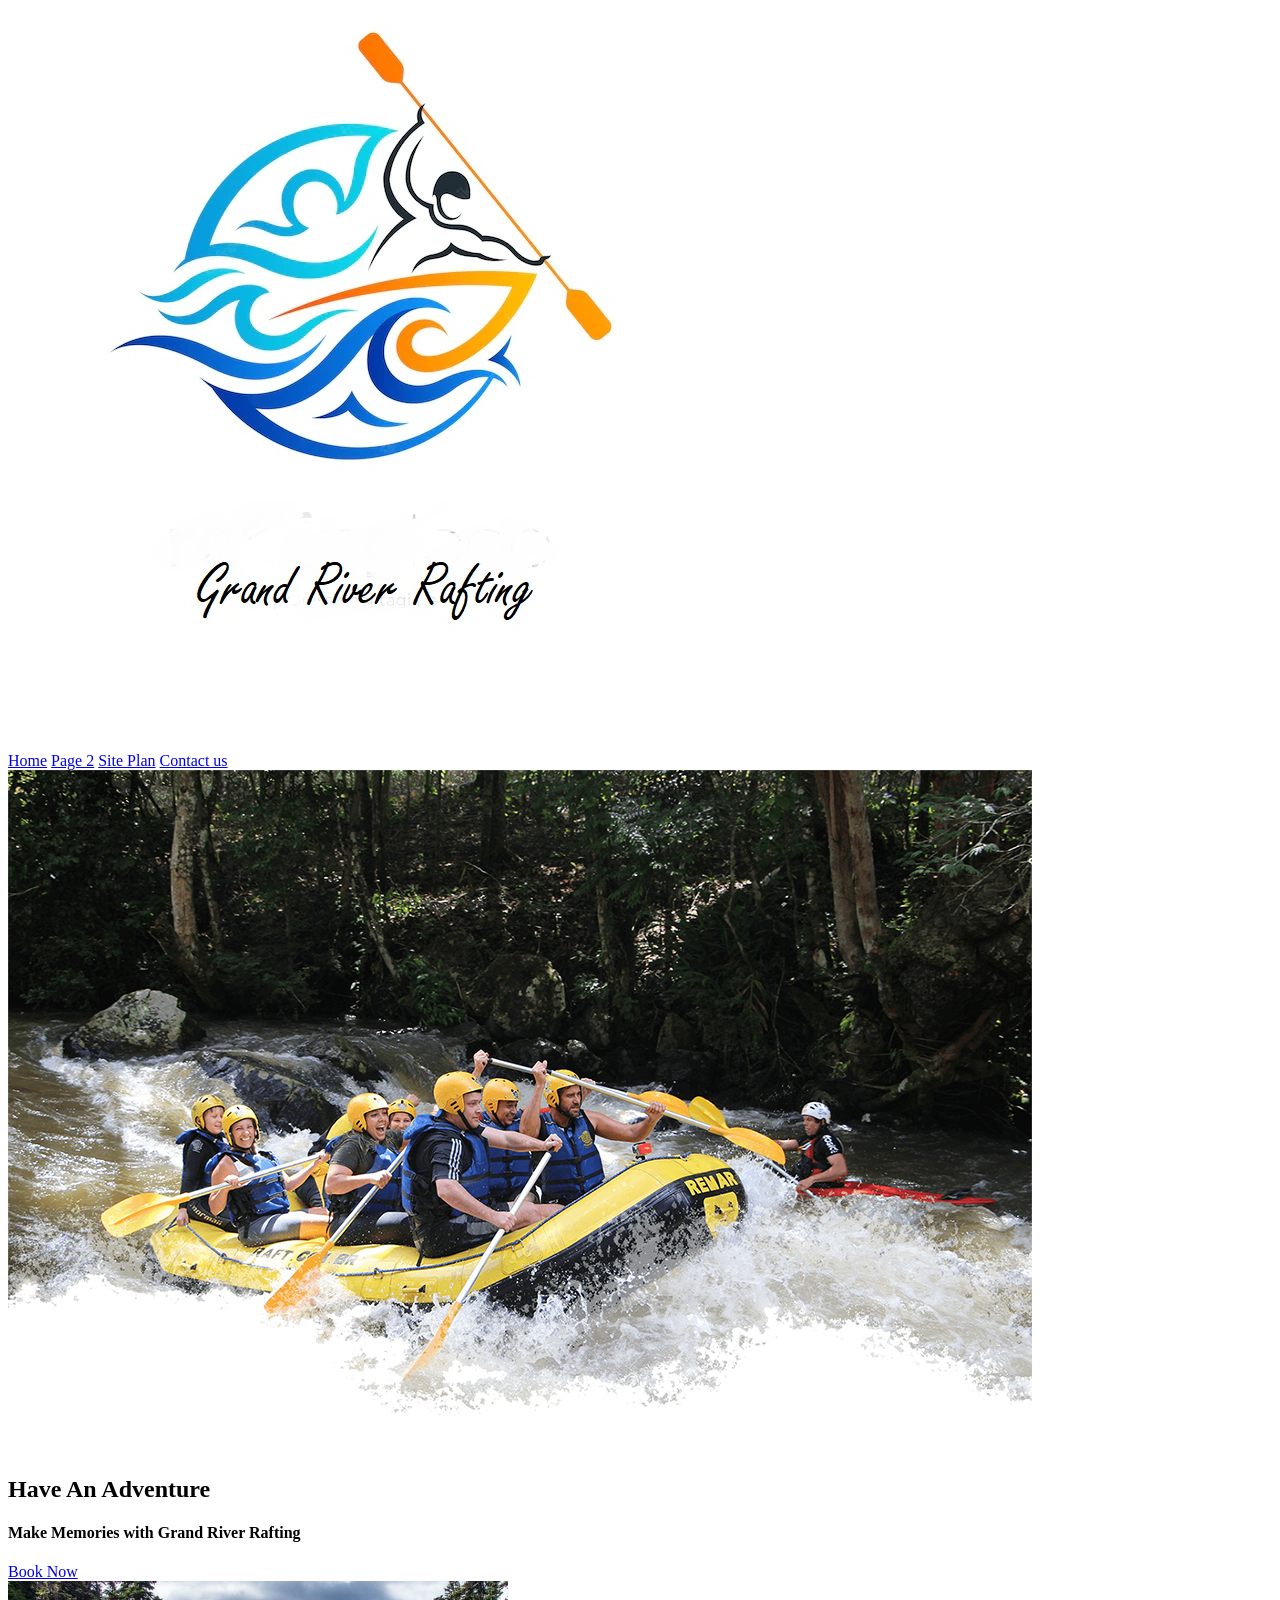
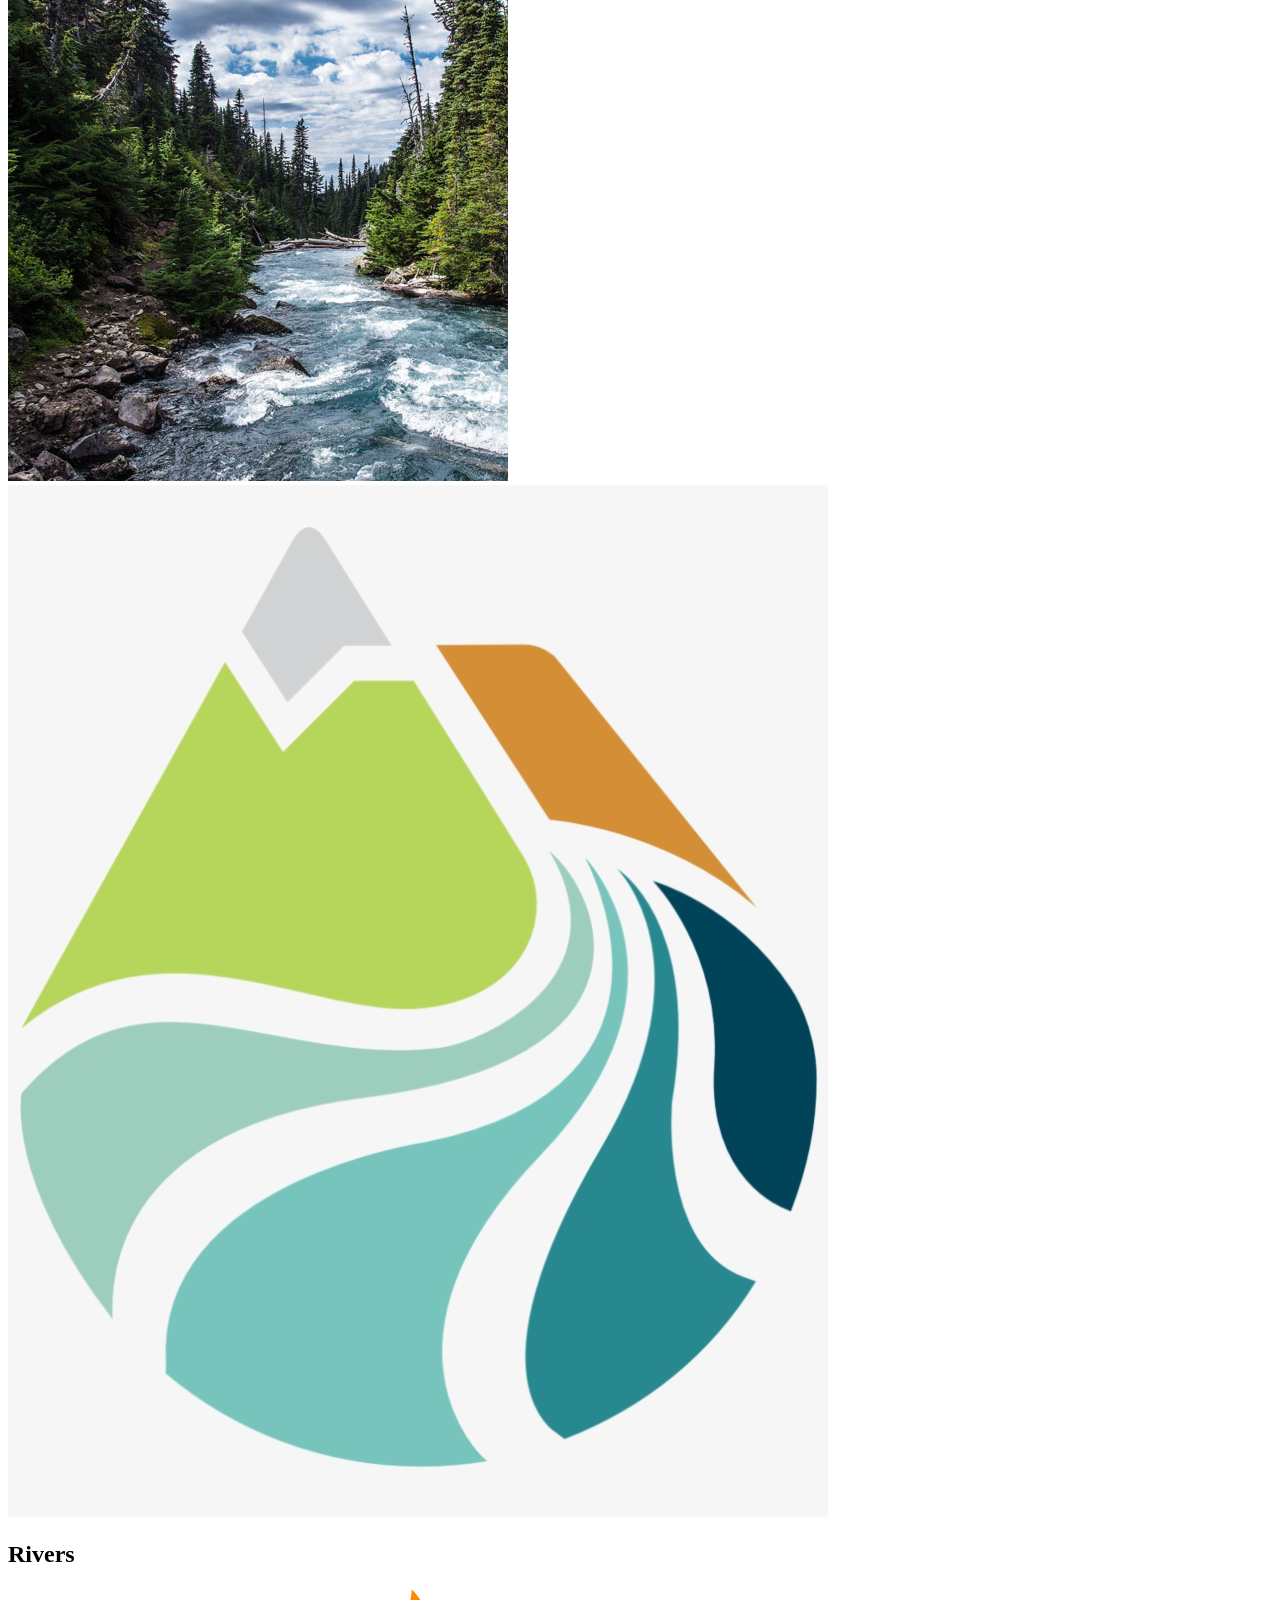
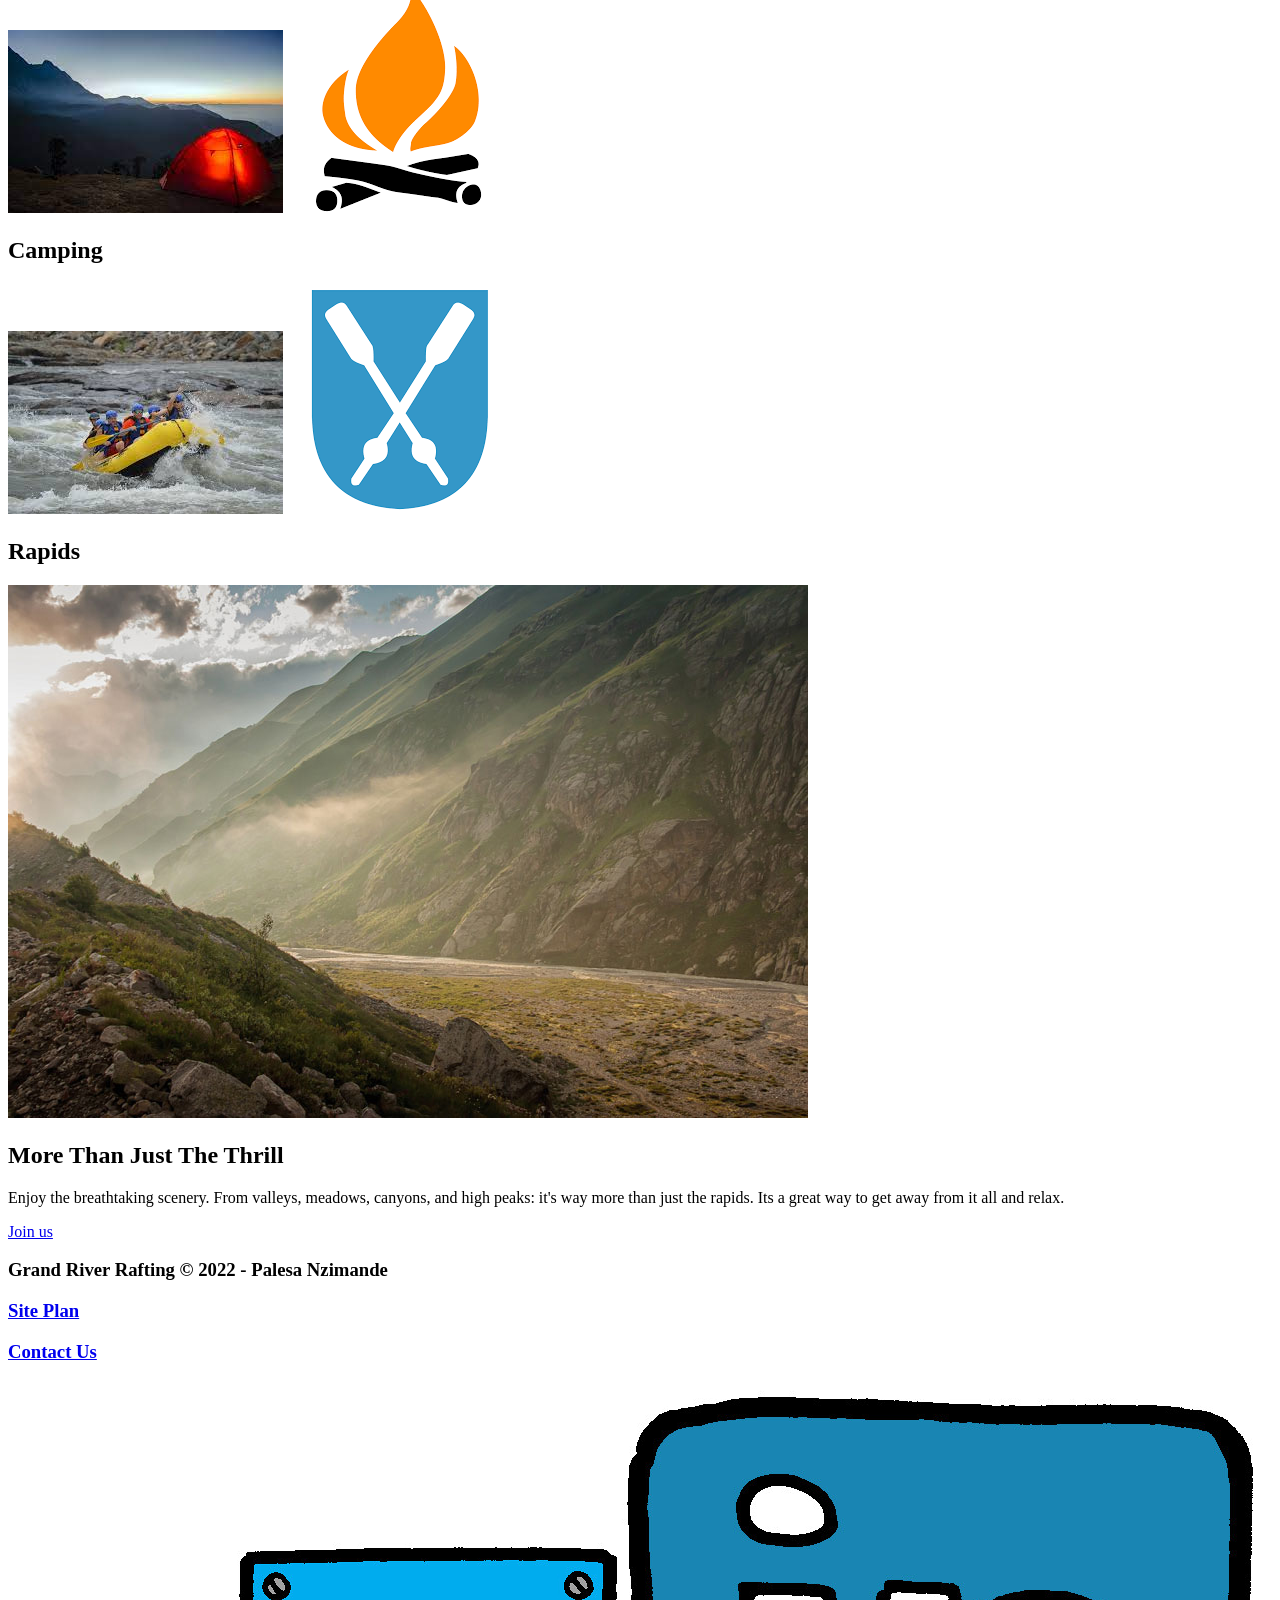
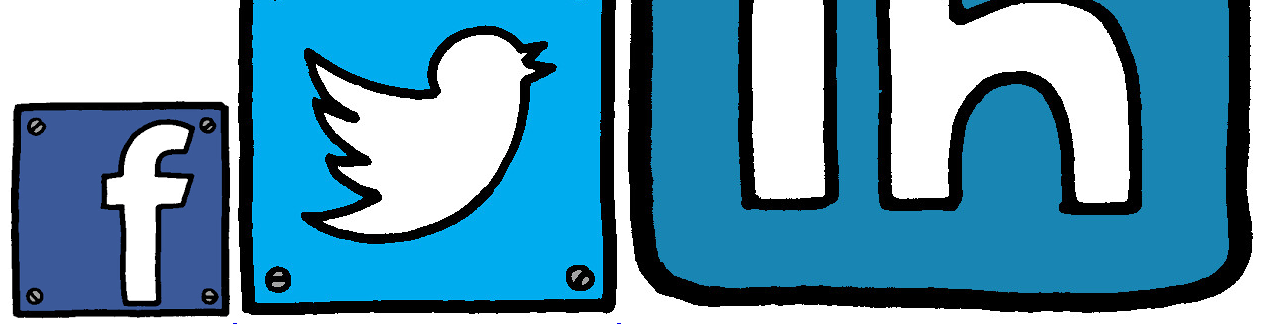
==== wwr/index.html @ aa4c22c3 "initial commit" ====
<!DOCTYPE html>
<html lang="en">

<head>
    <meta charset="UTF-8">
    <meta http-equiv="X-UA-Compatible" content="IE=edge">
    <meta name="viewport" content="width=device-width, initial-scale=1.0">
    <title>Rafting Vacations | Grand River Rafting | Home</title>
</head>

<body>
    <header>
        <a href="index.html" id="logo_link">
            <img class="logo" src="image/river-rafting-logo.jpg" alt="Grand river rafting logo">
        </a>
        <nav>
            <a href="index.html">Home</a>
            <a href="#">Page 2</a>
            <a href="site-plan-rafting.html">Site Plan</a>
            <a href="contactus.html">Contact us</a>

        </nav>
    </header>
    <div id="hero">
        <div id="hero-box">
            <img id=""hero-img" src="image/hero.png" alt="Peole enjoying white river rafting">

    </div>
    <section id="hero-msg">
        <h1 class="button-box">Have An Adventure</h1>
        <h4>Make Memories with Grand River Rafting</h4>
        <div class="button-box">
            <a class="book" href="rates.html">Book Now</a>
        </div>
    </section>
    </div>
<main class="home-grid">
    <section class="rivers-card">
        <img class="card-img" src="image/rivers.jpg" alt="river in forest">
        <img class="icon" src="image/river-icon.png" alt="river icon">
        <h2>Rivers</h2>
    </section>

    <section class="camping-card">
        <img class="card-img" src="image/camping.jpg" alt="tent">
        <img class="icon" src="image/fire icon.png" alt="fire icon">
        <h2>Camping</h2>
    </section>

    <section class="rapids-card">
        <img class="card-img" src="image/rapids.jpg" alt="rafting boat">
        <img class="icon" src="image/oars_icon.png" alt="oars icon">
        <h2>Rapids</h2>
    </section>
    <img class="mountains" src="image/mountains.jpg" alt="Misty Mountains">
    <section class="msg"></section>
        <h2>More Than Just The Thrill</h2>
        <p>Enjoy the breathtaking scenery. From valleys, meadows,
            canyons, and high peaks: it's way more than just the rapids.
            Its a great way to get away from it all and relax.
        </p>
        <a class="join" href="river.html"> Join us</a>
</main>
<footer>
    <h3>Grand River Rafting &copy; 2022 - Palesa Nzimande</h3>
    <h3><a href="site-plan-rafting.html">Site Plan</a></h3>
    <h3><a href="contactus.html">Contact Us</a></h3>
    <div class="social">
        <a href="https://facebook.com">
            <img src="image/facebook_icon.png" alt="fb icon">
        </a>
        <a href="https://twitter.com">
            <img src="image/twitter_icon.jpg" alt="twitter icon">
        </a>
        <a href="https://instagram.com">
            <img src="image/instagram_icon.jpg" alt="instagram icon">
        </a>
    </div>
</footer>
</body>

</html>
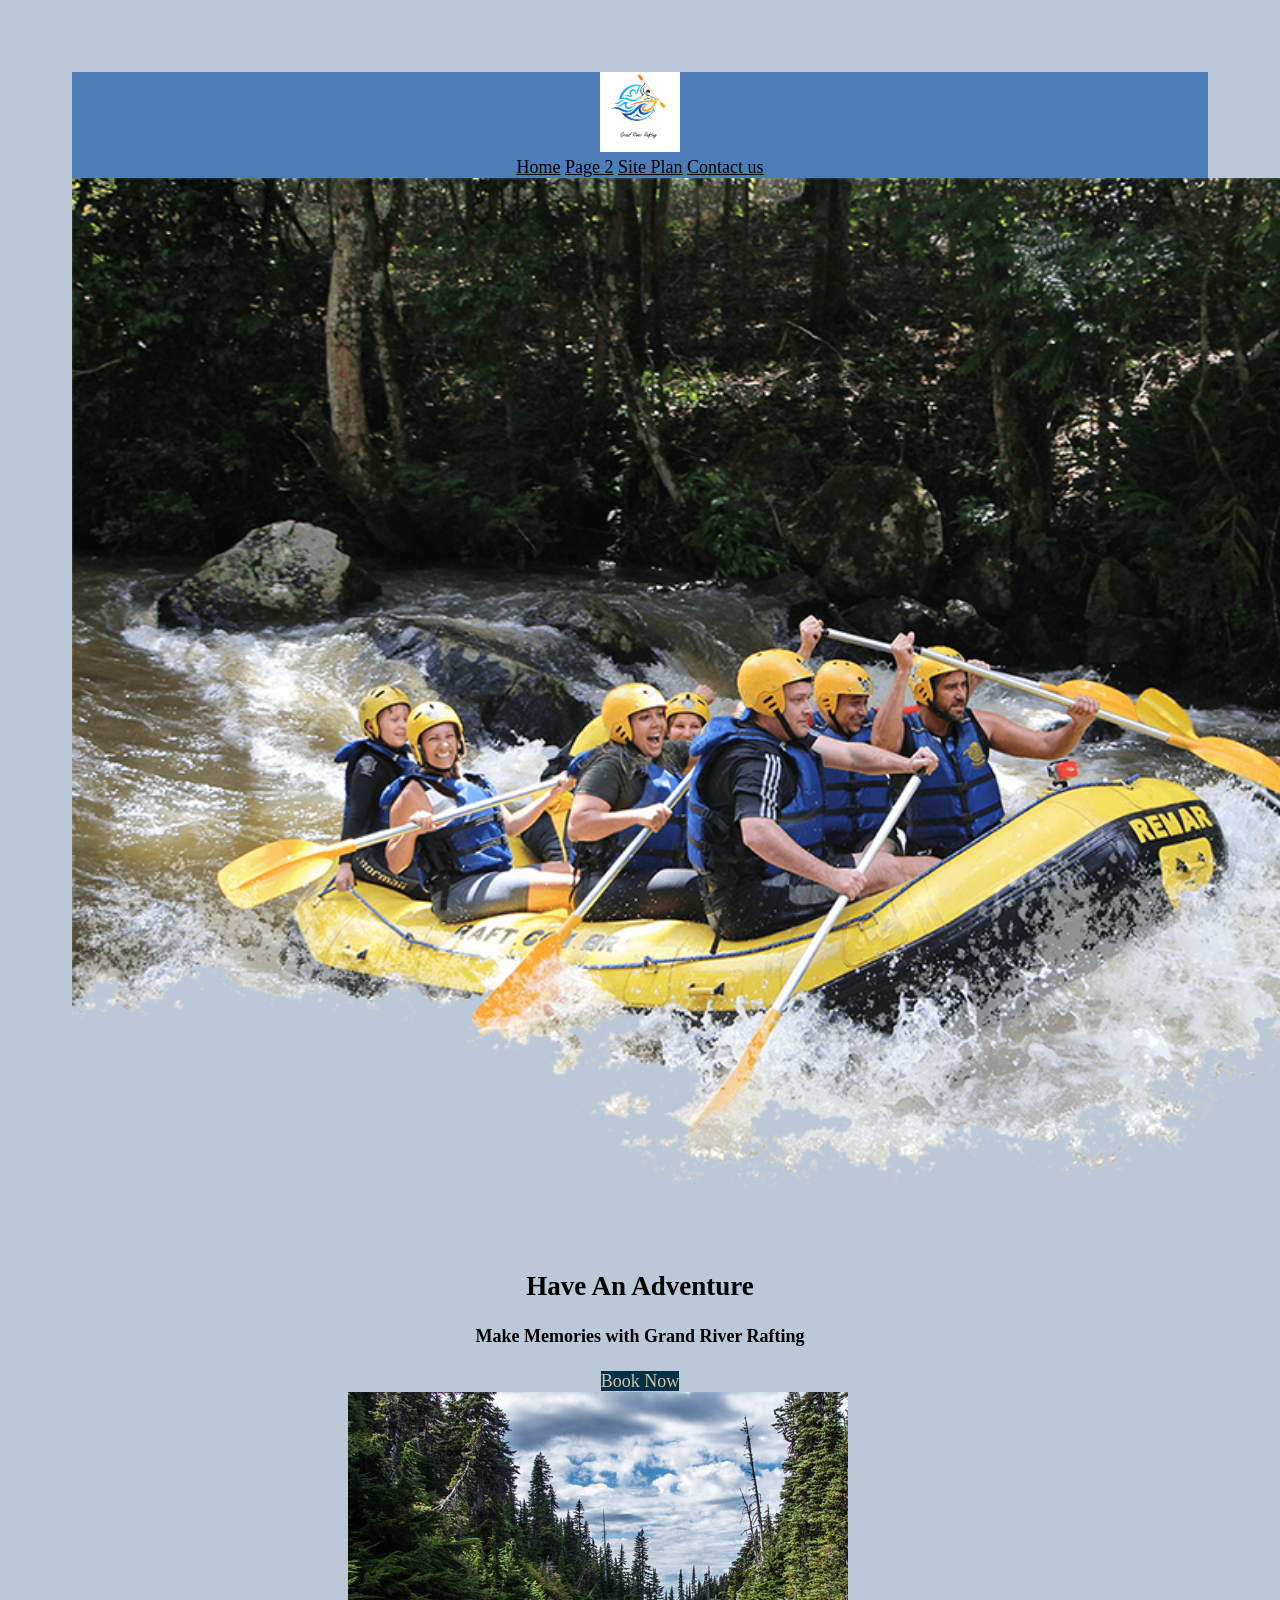
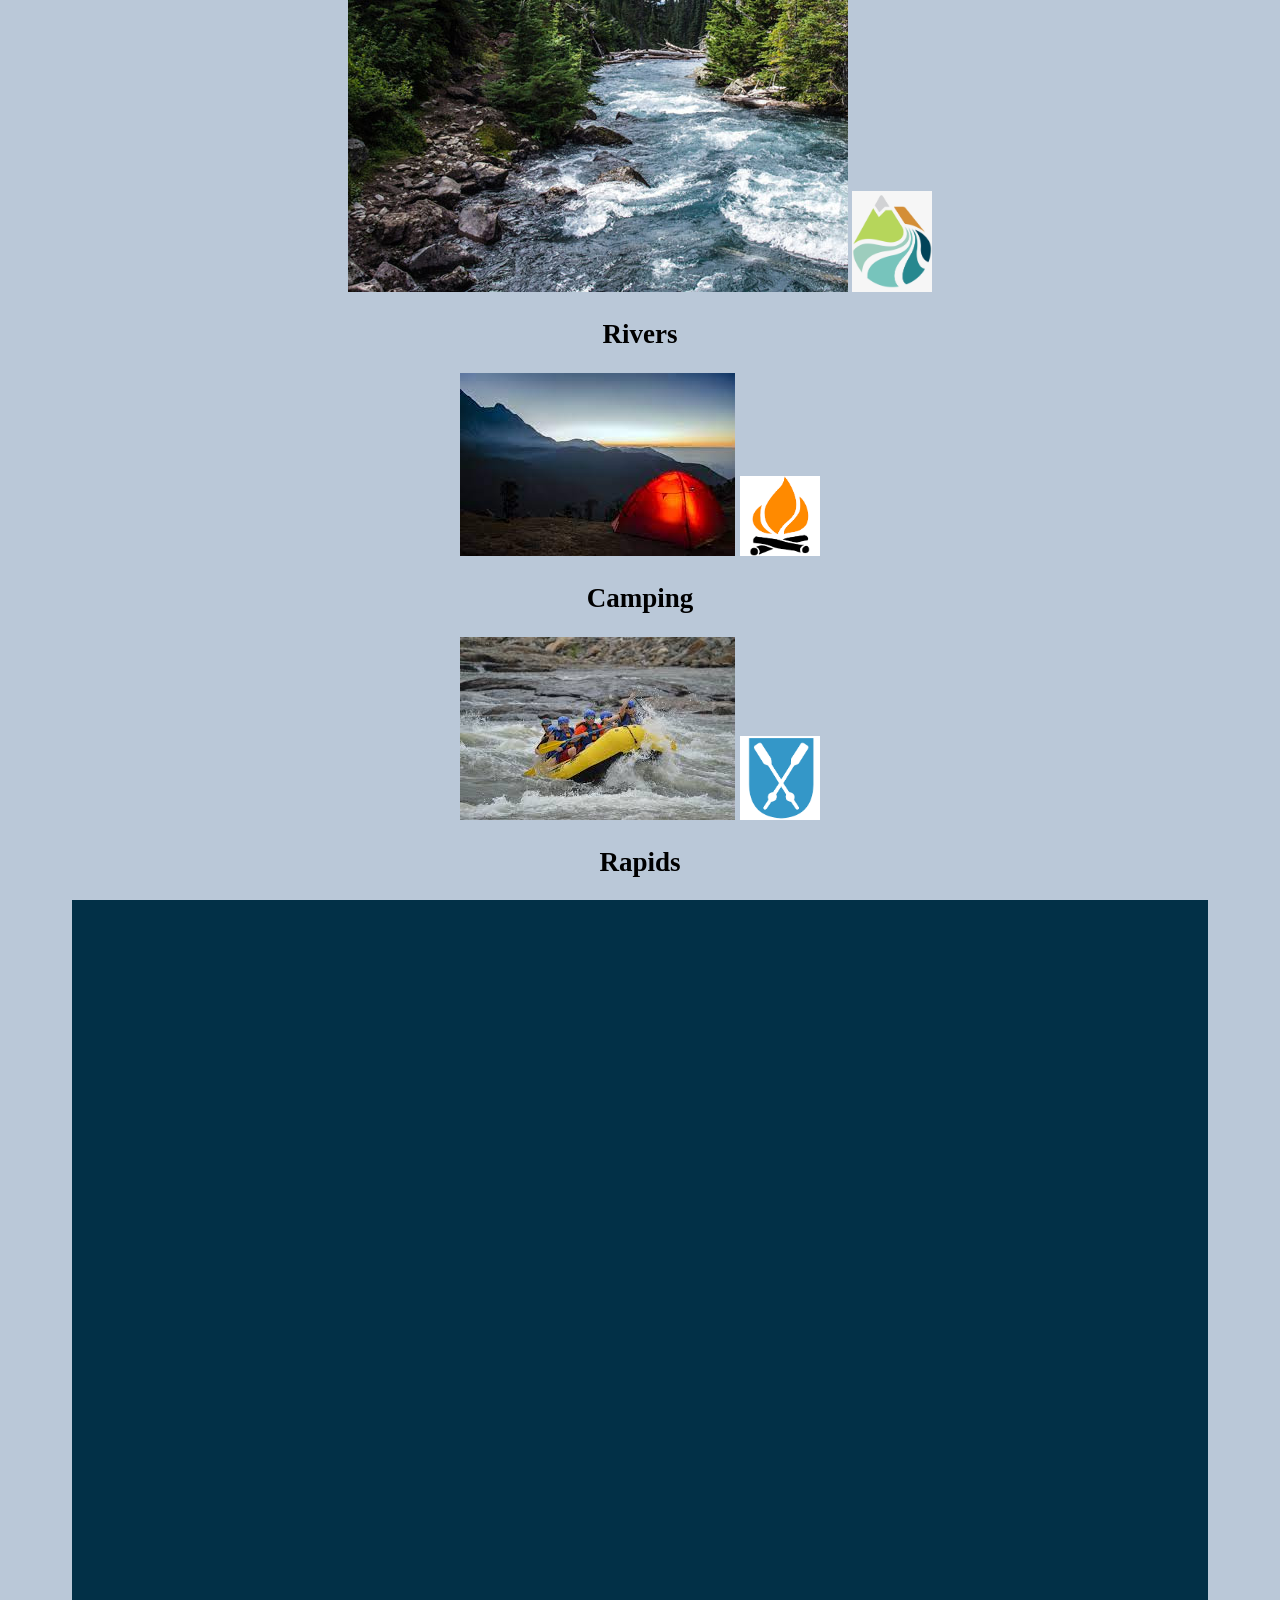
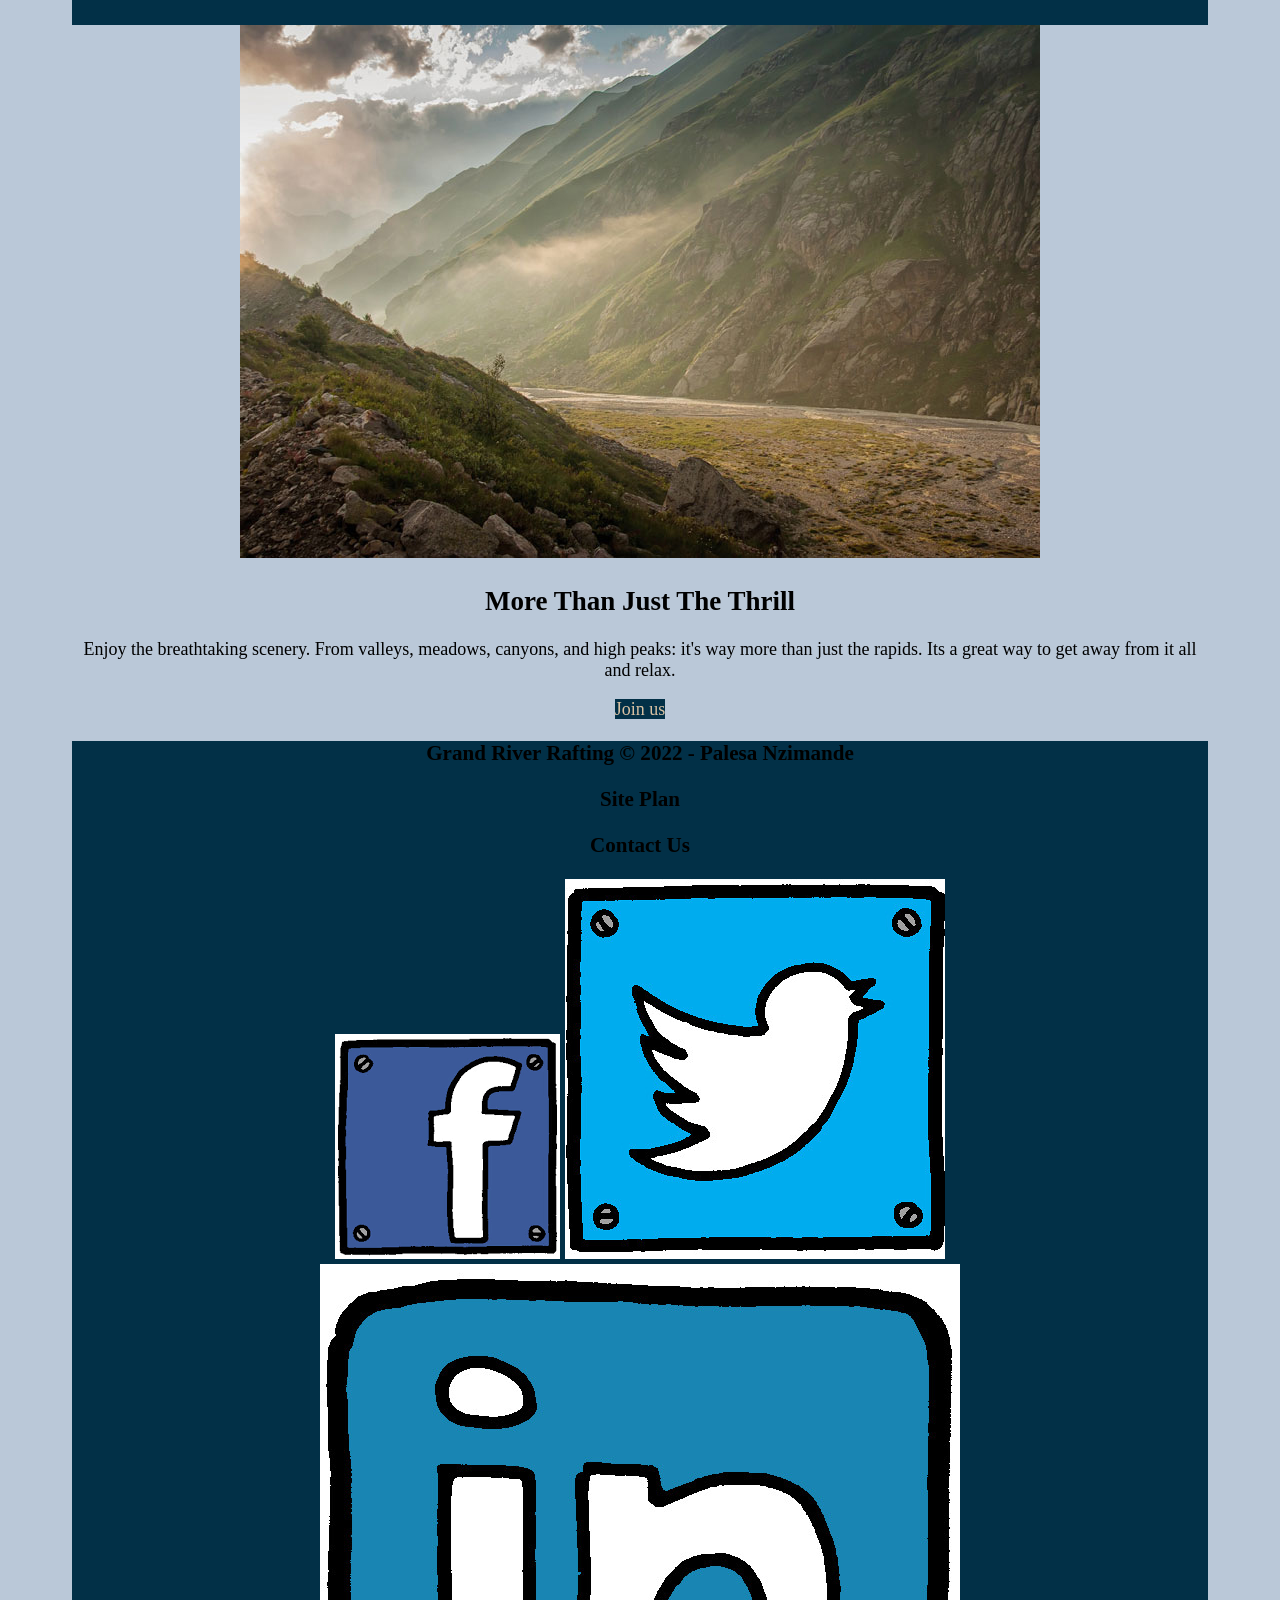
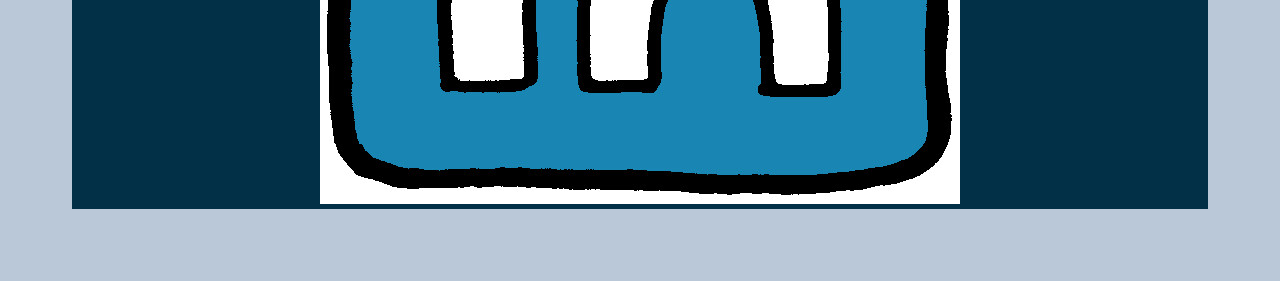
==== commit 3d8ac383: "Week four activity" ====
--- a/wwr/index.html
+++ b/wwr/index.html
@@ -6,77 +6,82 @@
     <meta http-equiv="X-UA-Compatible" content="IE=edge">
     <meta name="viewport" content="width=device-width, initial-scale=1.0">
     <title>Rafting Vacations | Grand River Rafting | Home</title>
+    <link rel="stylesheet" href="styles/style.css">
 </head>
 
 <body>
-    <header>
-        <a href="index.html" id="logo_link">
-            <img class="logo" src="image/river-rafting-logo.jpg" alt="Grand river rafting logo">
-        </a>
-        <nav>
-            <a href="index.html">Home</a>
-            <a href="#">Page 2</a>
-            <a href="site-plan-rafting.html">Site Plan</a>
-            <a href="contactus.html">Contact us</a>
+    <div id="content">
+        <header>
+            <a href="index.html" id="logo_link">
+                <img class="logo" src="image/river-rafting-logo.jpg" alt="Grand river rafting logo">
+            </a>
+            <nav>
+                <a href="index.html">Home</a>
+                <a href="#">Page 2</a>
+                <a href="site-plan-rafting.html">Site Plan</a>
+                <a href="contactus.html">Contact us</a>
 
-        </nav>
-    </header>
-    <div id="hero">
-        <div id="hero-box">
-            <img id=""hero-img" src="image/hero.png" alt="Peole enjoying white river rafting">
+            </nav>
+        </header>
+        <div id="hero">
+            <div id="hero-box">
+                <img id="hero-img" src="image/hero.png" alt="Peole enjoying white river rafting">
 
+            </div>
+            <section id="hero-msg">
+                <h1 class="button-box">Have An Adventure</h1>
+                <h4>Make Memories with Grand River Rafting</h4>
+                <div class="button-box">
+                    <a class="book" href="rates.html">Book Now</a>
+                </div>
+            </section>
+
+        </div>
+        <main class="home-grid">
+            <section class="rivers-card">
+                <img class="card-img" src="image/rivers.jpg" alt="river in forest">
+                <img class="icon" src="image/river-icon.png" alt="river icon">
+                <h2>Rivers</h2>
+            </section>
+
+            <section class="camping-card">
+                <img class="card-img" src="image/camping.jpg" alt="tent">
+                <img class="icon" src="image/fire icon.png" alt="fire icon">
+                <h2>Camping</h2>
+            </section>
+
+            <section class="rapids-card">
+                <img class="card-img" src="image/rapids.jpg" alt="rafting boat">
+                <img class="icon" src="image/oars_icon.png" alt="oars icon">
+                <h2>Rapids</h2>
+            </section>
+            <div id="background"></div> 
+            <img class="mountains" src="image/mountains.jpg" alt="Misty Mountains">
+            <section class="msg"></section>
+            <h2>More Than Just The Thrill</h2>
+            <p>Enjoy the breathtaking scenery. From valleys, meadows,
+                canyons, and high peaks: it's way more than just the rapids.
+                Its a great way to get away from it all and relax.
+            </p>
+            <a class="join" href="river.html"> Join us</a>
+        </main>
+        <footer>
+            <h3>Grand River Rafting &copy; 2022 - Palesa Nzimande</h3>
+            <h3><a href="site-plan-rafting.html">Site Plan</a></h3>
+            <h3><a href="contactus.html">Contact Us</a></h3>
+            <div class="social">
+                <a href="https://facebook.com" target="_blank">
+                    <img src="image/facebook_icon.png" alt="fb icon">
+                </a>
+                <a href="https://twitter.com" target="_blank">
+                    <img src="image/twitter_icon.jpg" alt="twitter icon">
+                </a>
+                <a href="https://instagram.com" target="_blank">
+                    <img src="image/instagram_icon.jpg" alt="instagram icon">
+                </a>
+            </div>
+        </footer>
     </div>
-    <section id="hero-msg">
-        <h1 class="button-box">Have An Adventure</h1>
-        <h4>Make Memories with Grand River Rafting</h4>
-        <div class="button-box">
-            <a class="book" href="rates.html">Book Now</a>
-        </div>
-    </section>
-    </div>
-<main class="home-grid">
-    <section class="rivers-card">
-        <img class="card-img" src="image/rivers.jpg" alt="river in forest">
-        <img class="icon" src="image/river-icon.png" alt="river icon">
-        <h2>Rivers</h2>
-    </section>
-
-    <section class="camping-card">
-        <img class="card-img" src="image/camping.jpg" alt="tent">
-        <img class="icon" src="image/fire icon.png" alt="fire icon">
-        <h2>Camping</h2>
-    </section>
-
-    <section class="rapids-card">
-        <img class="card-img" src="image/rapids.jpg" alt="rafting boat">
-        <img class="icon" src="image/oars_icon.png" alt="oars icon">
-        <h2>Rapids</h2>
-    </section>
-    <img class="mountains" src="image/mountains.jpg" alt="Misty Mountains">
-    <section class="msg"></section>
-        <h2>More Than Just The Thrill</h2>
-        <p>Enjoy the breathtaking scenery. From valleys, meadows,
-            canyons, and high peaks: it's way more than just the rapids.
-            Its a great way to get away from it all and relax.
-        </p>
-        <a class="join" href="river.html"> Join us</a>
-</main>
-<footer>
-    <h3>Grand River Rafting &copy; 2022 - Palesa Nzimande</h3>
-    <h3><a href="site-plan-rafting.html">Site Plan</a></h3>
-    <h3><a href="contactus.html">Contact Us</a></h3>
-    <div class="social">
-        <a href="https://facebook.com">
-            <img src="image/facebook_icon.png" alt="fb icon">
-        </a>
-        <a href="https://twitter.com">
-            <img src="image/twitter_icon.jpg" alt="twitter icon">
-        </a>
-        <a href="https://instagram.com">
-            <img src="image/instagram_icon.jpg" alt="instagram icon">
-        </a>
-    </div>
-</footer>
 </body>
 
 </html>
--- a/wwr/styles/style.css
+++ b/wwr/styles/style.css
@@ -0,0 +1,107 @@
+body {
+    max-width: 1600px;
+    margin: 0 auto;
+    padding: 4em;
+    font-size: 18px;
+    text-align: center
+  }
+
+
+#content {
+    max-width: 1600px;
+    margin: 0 auto;
+    text-align: center
+}
+
+#background {
+
+    height: 725px;
+}
+
+body {
+    background-color: #bac8d8; 
+}
+header {
+    background-color: #4d7cb9;
+}
+
+nav a {
+    color: black;
+}
+nav a:hover {
+    background-color: #fb8500;
+    color: #d9c2a3;
+}
+
+.home-title{
+    color: black;
+
+}
+
+h4 {
+    color: black;
+}
+.book {
+    background-color: #023047; 
+    color: #d9c2a3;
+    text-decoration: none;
+}
+
+.join {
+    background-color: #023047; 
+    color: #d9c2a3;
+    text-decoration: none;
+}
+.book:hover{
+    background-color: #fb8500;
+    color: #d9c2a3; 
+}
+
+.join:hover {
+    background-color: #fb8500; 
+    color: #d9c2a3;
+}
+
+.msg h2 {
+    color: #d9c2a3;
+}
+
+.msg p {
+    color: #d9c2a3;
+}
+
+
+#background {
+    background-color: #023047; 
+}
+.msg {
+    background-color: #023047; 
+}
+footer {
+    background-color: #023047; 
+}
+footer h3 {
+    color: black;
+}
+
+footer a {
+    color: black;
+    text-decoration: none;
+}
+
+footer a:hover {
+    color: #fb8500;
+}
+
+.icon {
+    width: 80px;
+}
+
+
+.logo {
+    width: 80px;
+}
+
+#hero-img {
+    width: 1600px;
+}
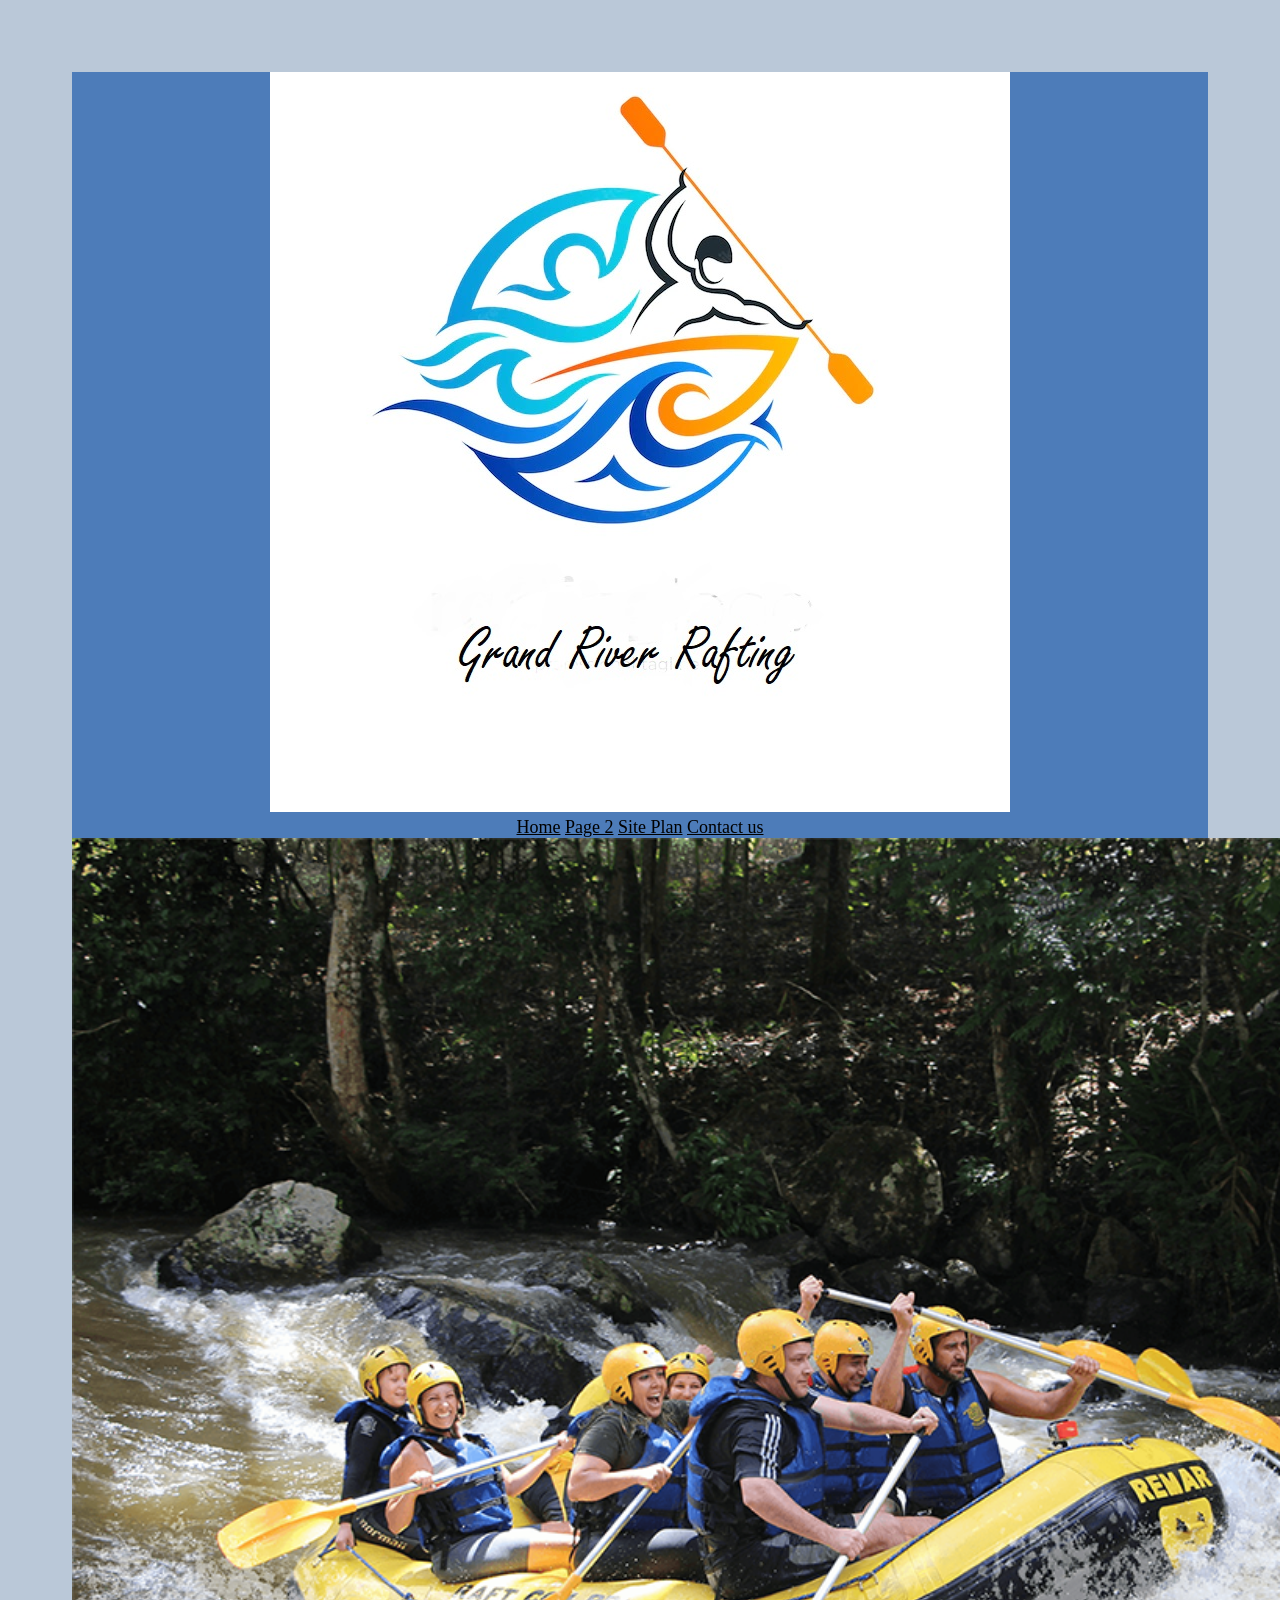
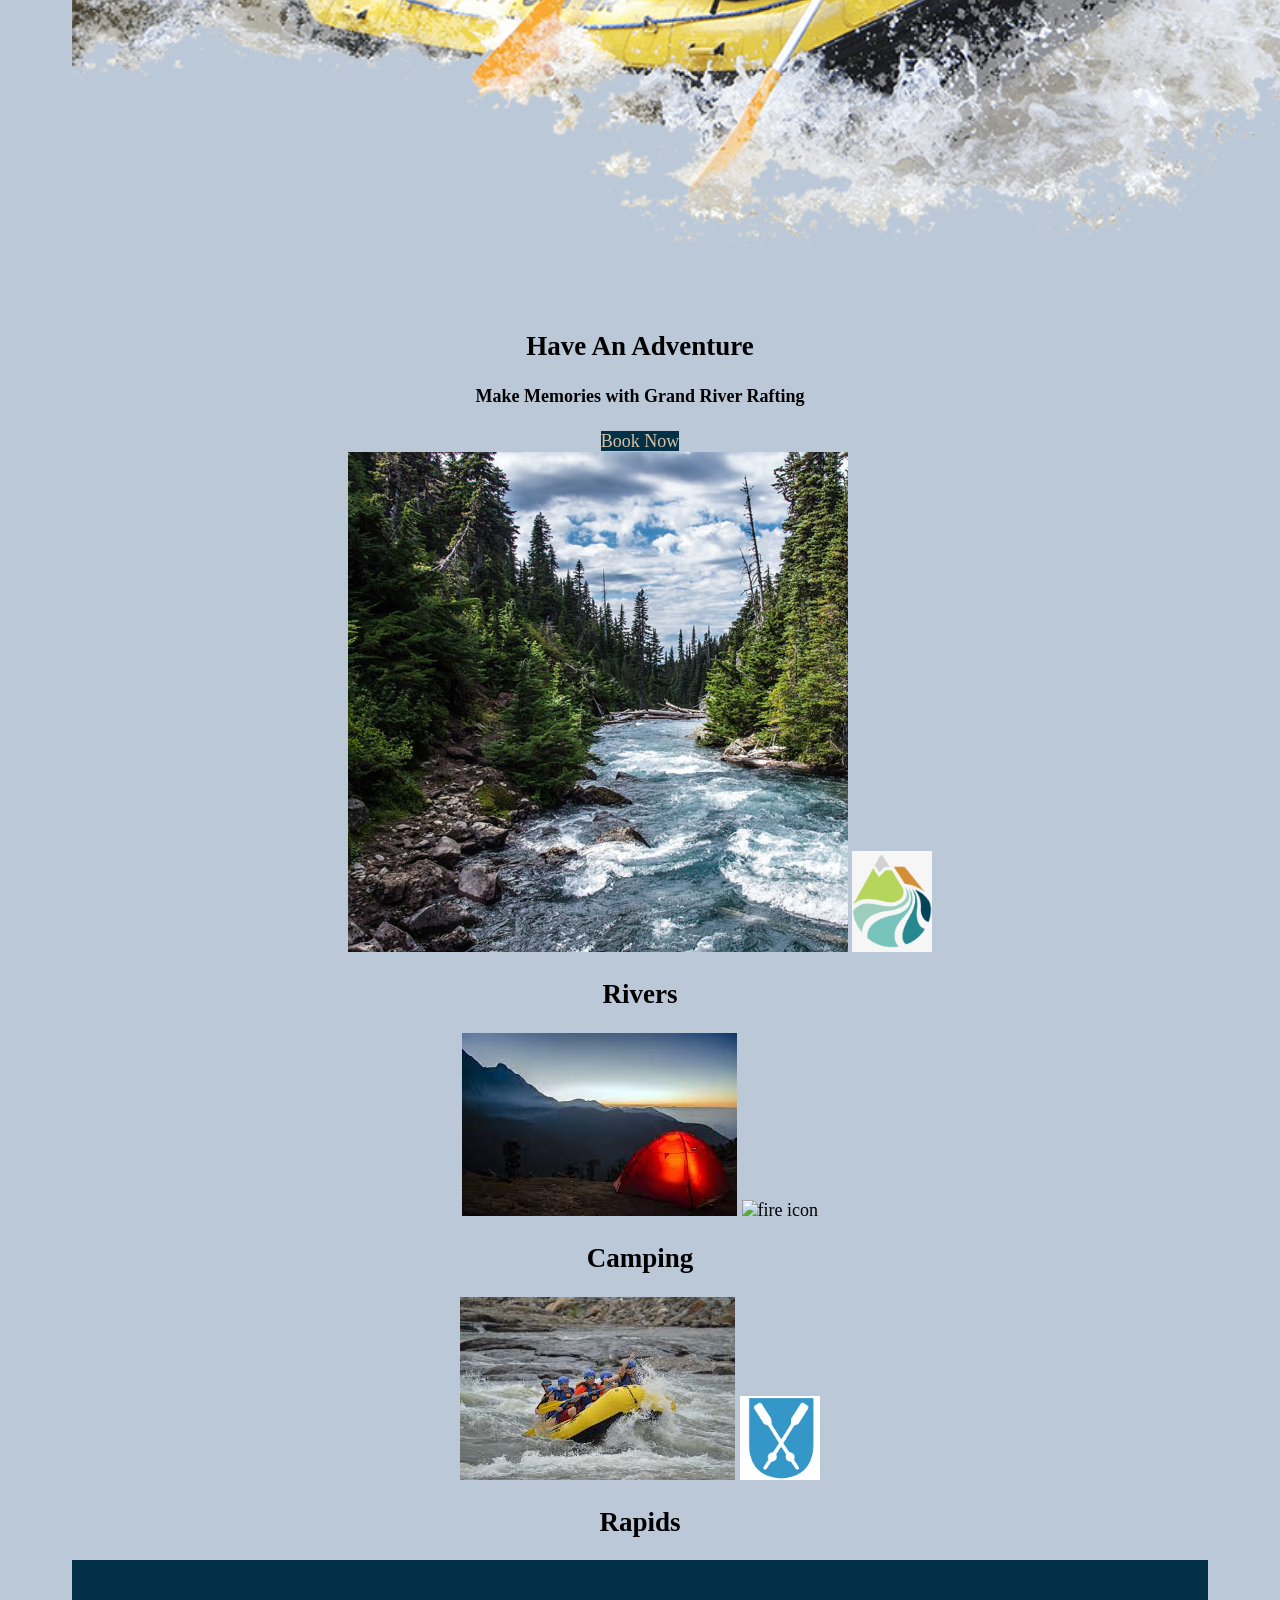
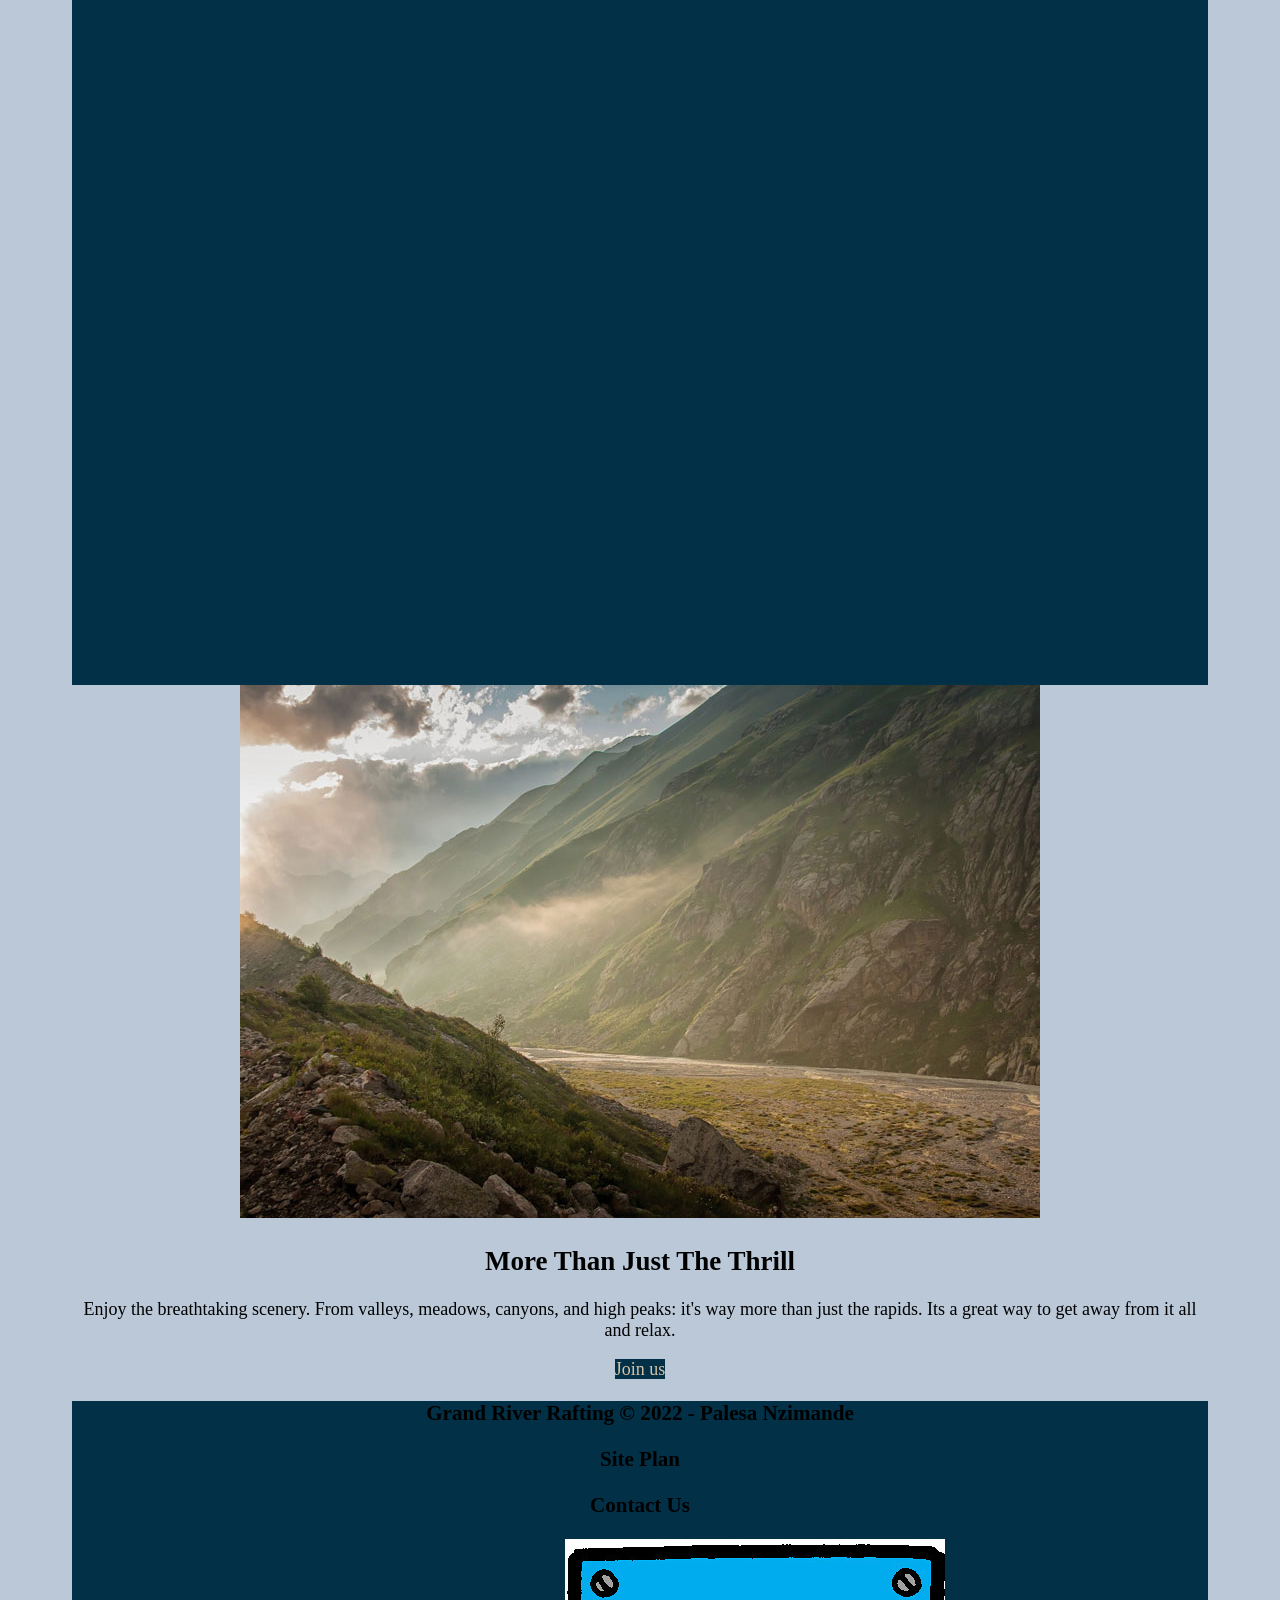
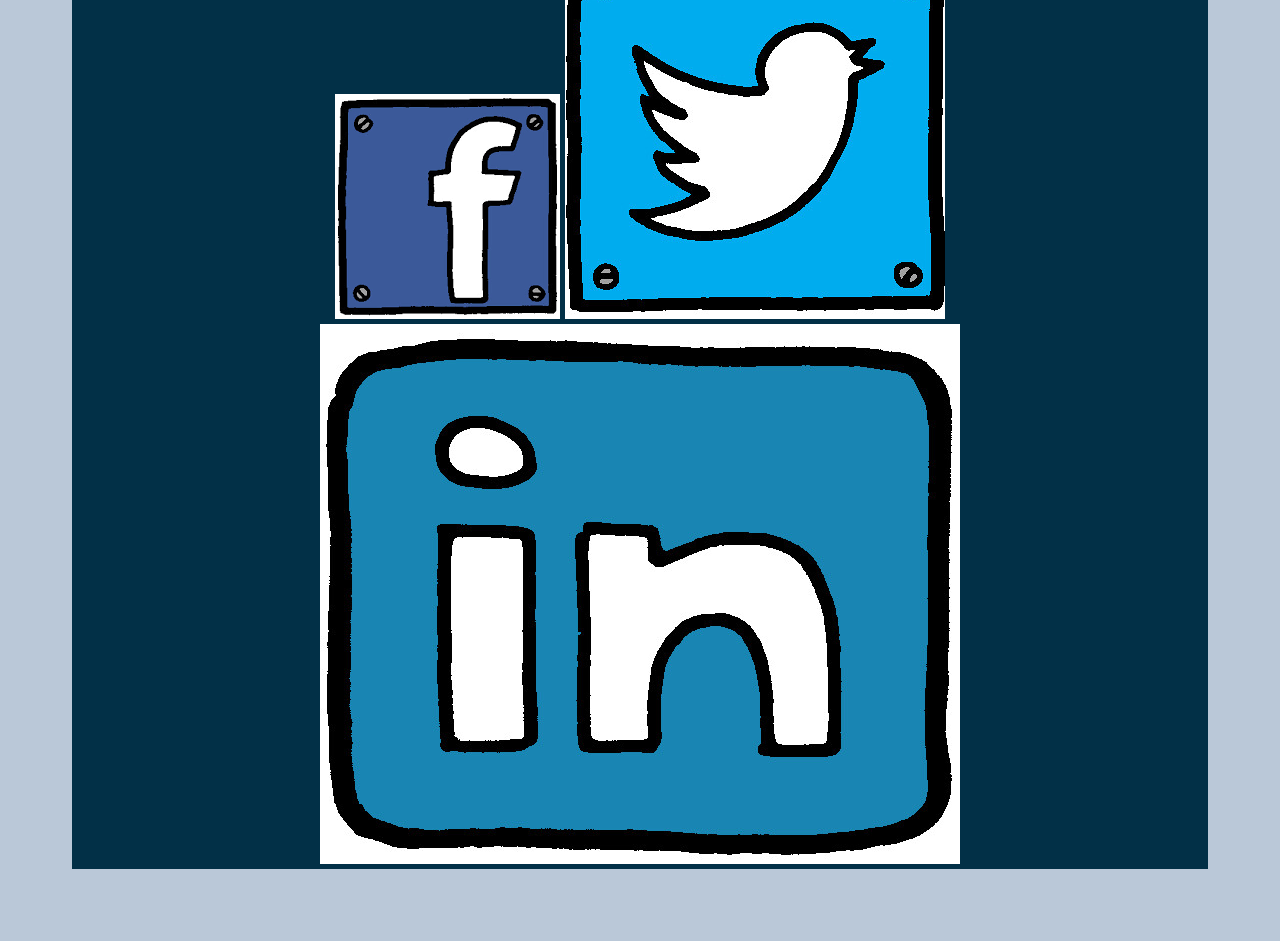
==== commit 1c661540: "second commit week four activity" ====
--- a/wwr/index.html
+++ b/wwr/index.html
@@ -46,7 +46,7 @@
 
             <section class="camping-card">
                 <img class="card-img" src="image/camping.jpg" alt="tent">
-                <img class="icon" src="image/fire icon.png" alt="fire icon">
+                <img class="icon" src="image/fire-icon.png" alt="fire icon">
                 <h2>Camping</h2>
             </section>
 
--- a/wwr/styles/style.css
+++ b/wwr/styles/style.css
@@ -97,7 +97,7 @@
     width: 80px;
 }
 
-
+''
 .logo {
     width: 80px;
 }
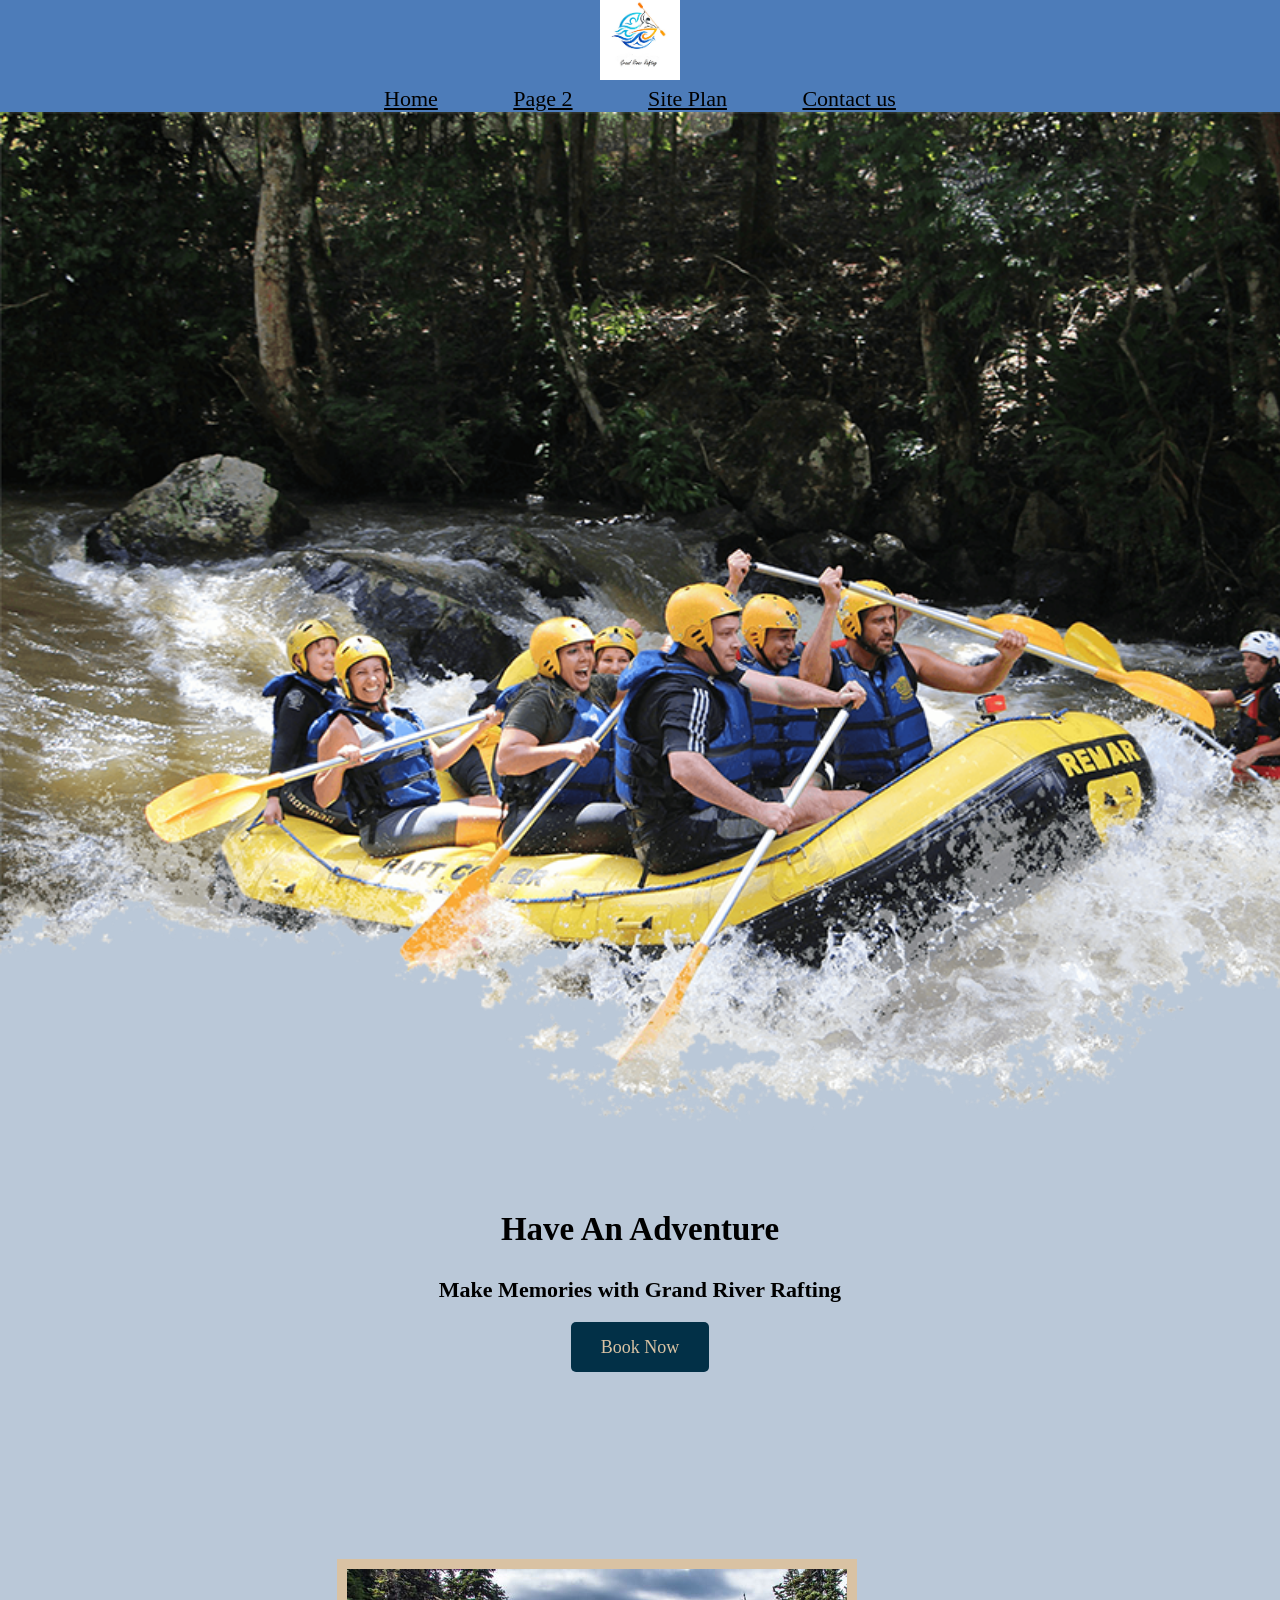
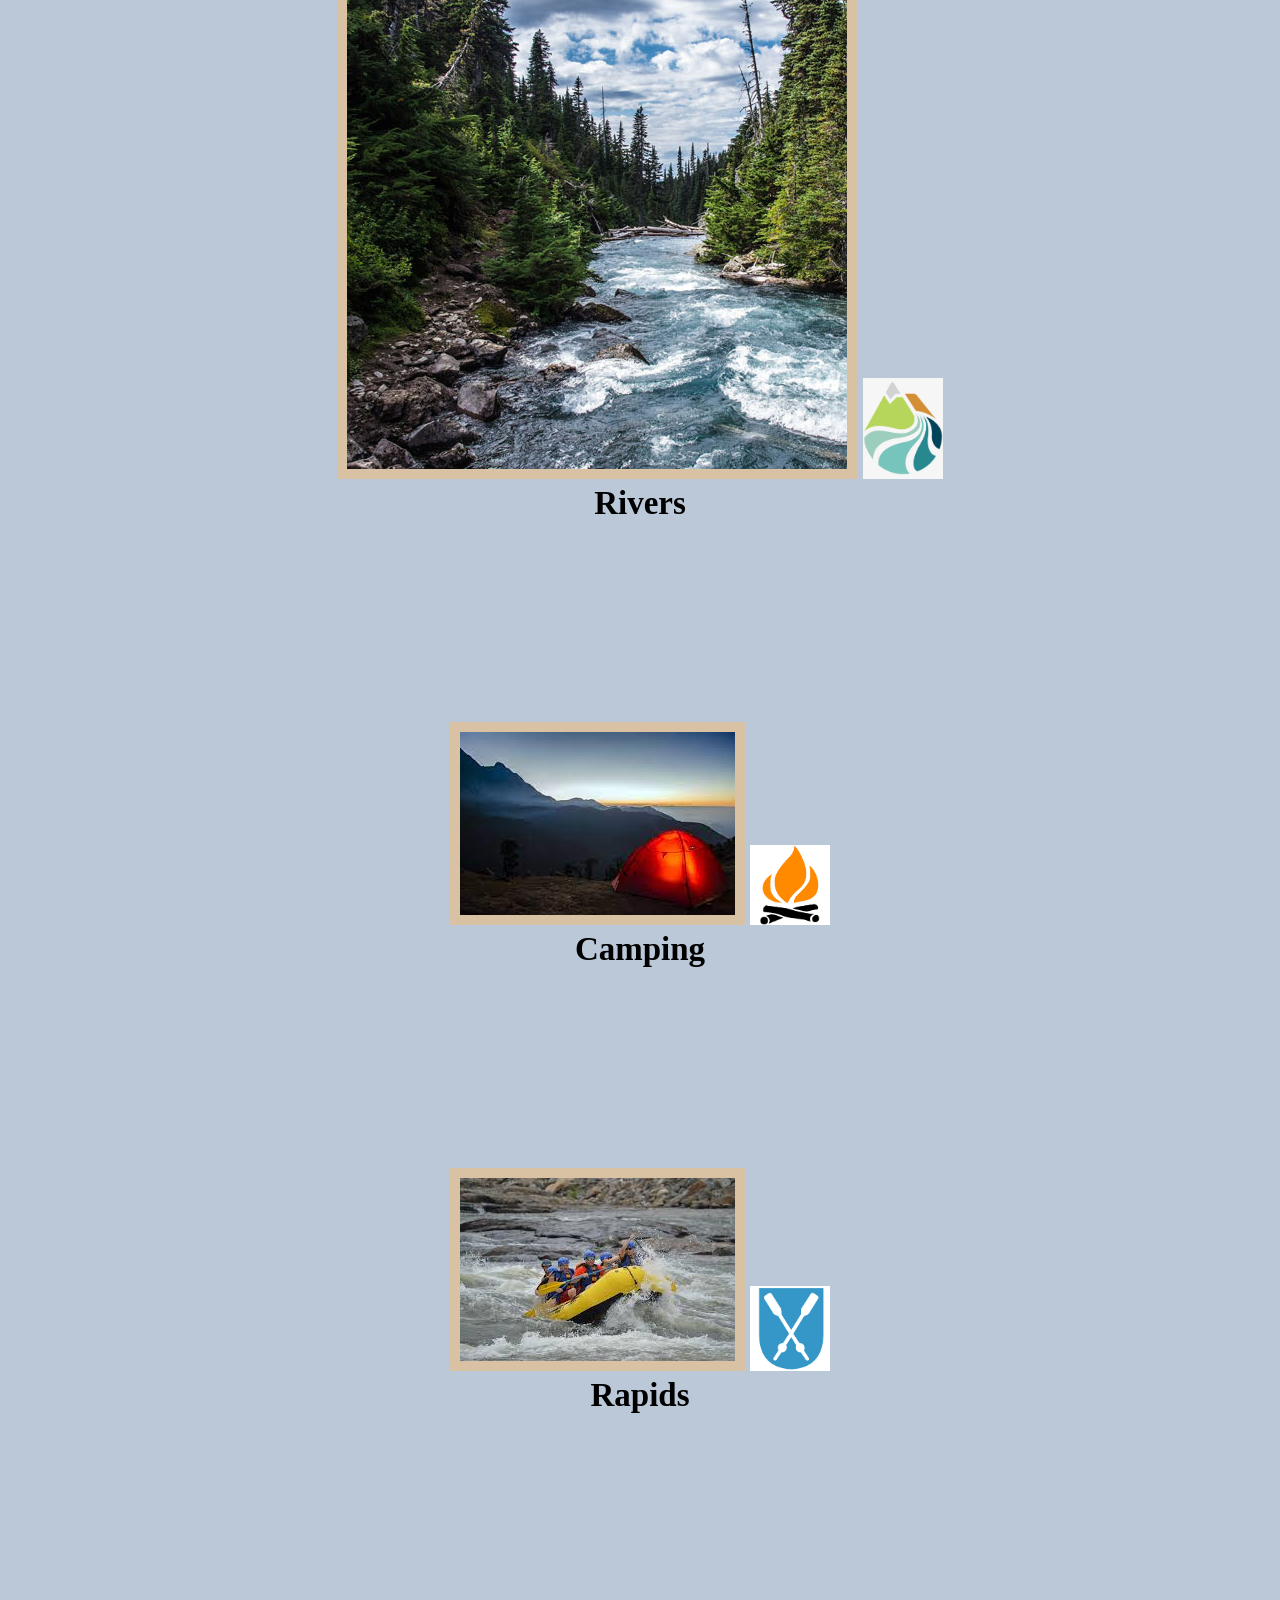
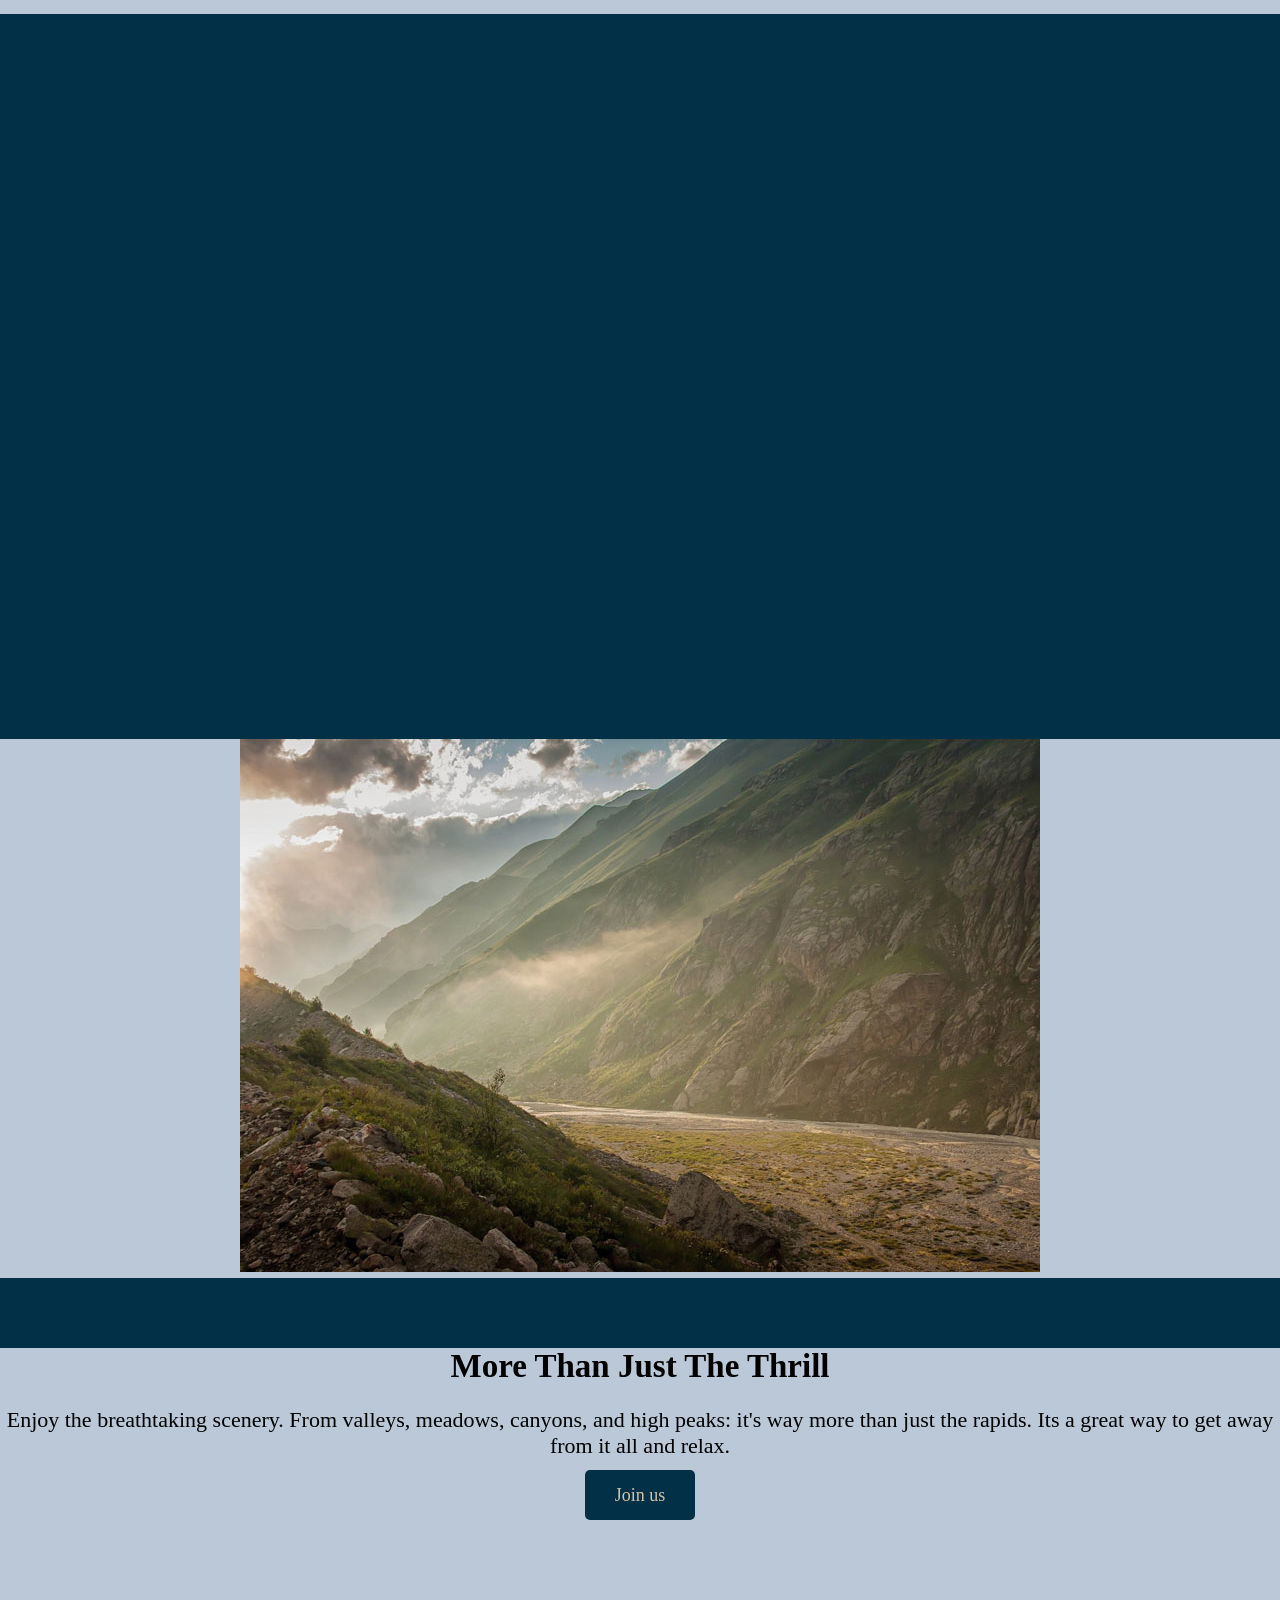
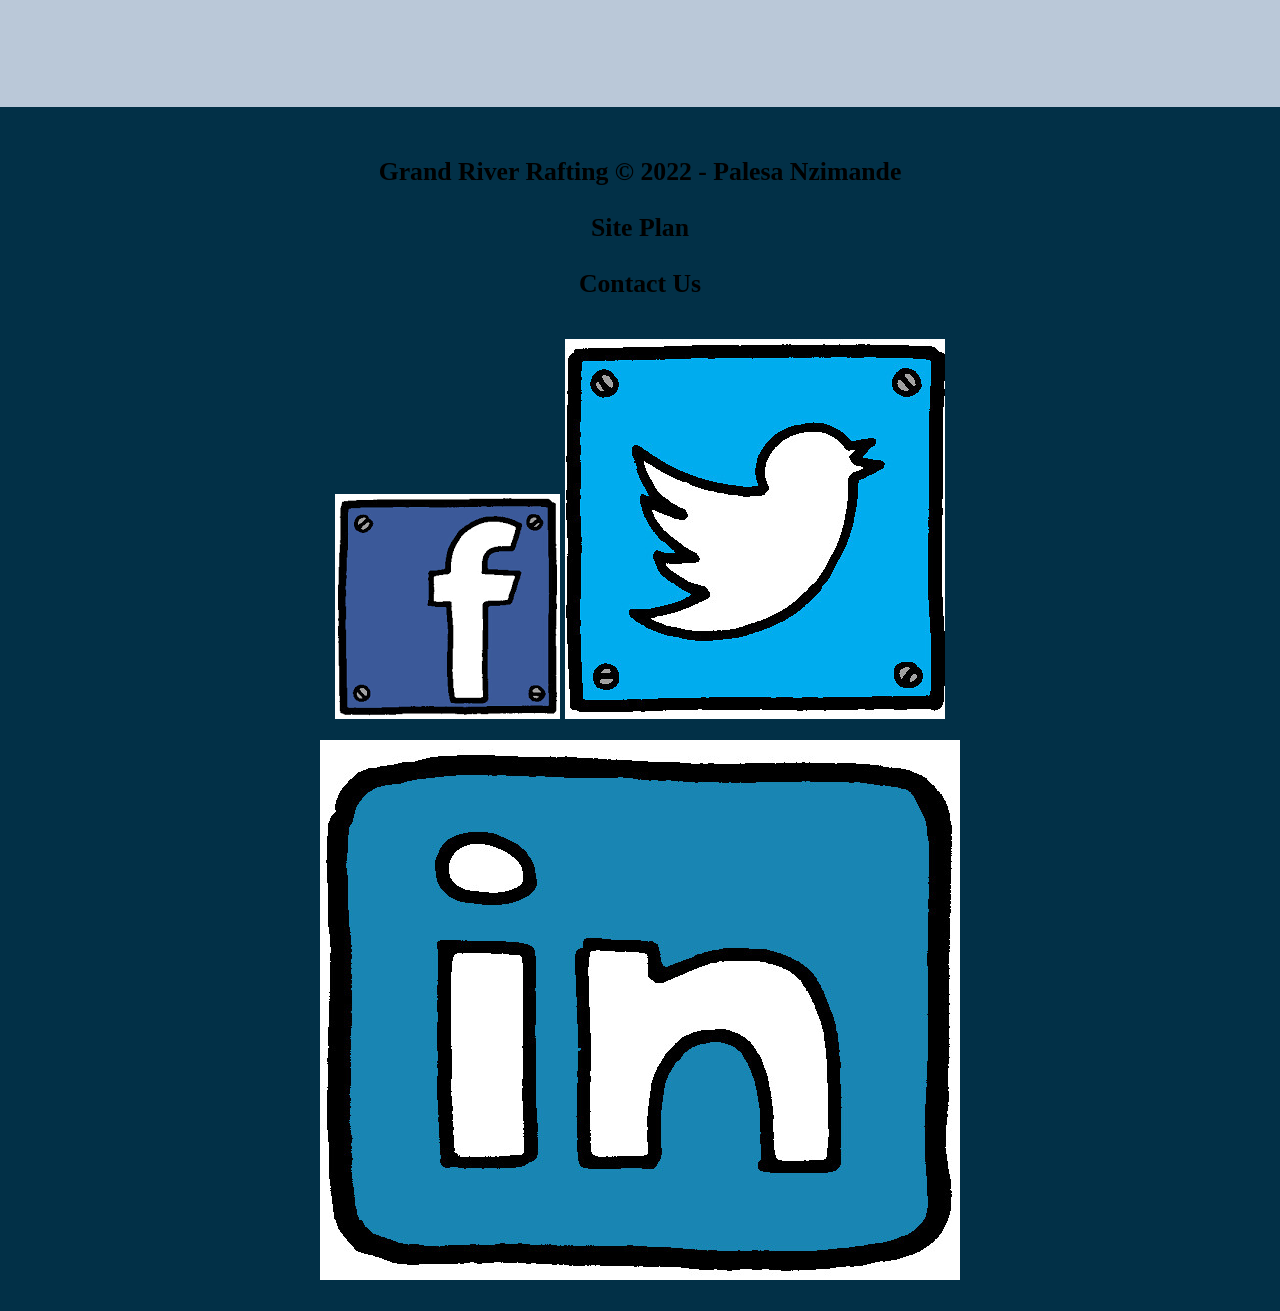
==== commit 40c599e0: "first commit week five" ====
--- a/wwr/index.html
+++ b/wwr/index.html
@@ -10,9 +10,10 @@
 </head>
 
 <body>
+    
     <div id="content">
         <header>
-            <a href="index.html" id="logo_link">
+             <a href="index.html" id="logo_link">
                 <img class="logo" src="image/river-rafting-logo.jpg" alt="Grand river rafting logo">
             </a>
             <nav>
@@ -35,7 +36,7 @@
                     <a class="book" href="rates.html">Book Now</a>
                 </div>
             </section>
-
+            
         </div>
         <main class="home-grid">
             <section class="rivers-card">
@@ -55,7 +56,7 @@
                 <img class="icon" src="image/oars_icon.png" alt="oars icon">
                 <h2>Rapids</h2>
             </section>
-            <div id="background"></div> 
+            <div id="background"></div>
             <img class="mountains" src="image/mountains.jpg" alt="Misty Mountains">
             <section class="msg"></section>
             <h2>More Than Just The Thrill</h2>
--- a/wwr/styles/style.css
+++ b/wwr/styles/style.css
@@ -1,3 +1,11 @@
+
+@import url('https://fonts.googleapis.com/css2?family=Macondo&family=Rubik+Moonrocks&display=swap');
+
+main {
+    font-family: 'Rubik Moonrocks', cursive;
+  }
+  
+
 body {
     max-width: 1600px;
     margin: 0 auto;
@@ -5,6 +13,7 @@
     font-size: 18px;
     text-align: center
   }
+
 
 
 #content {
@@ -20,13 +29,28 @@
 
 body {
     background-color: #bac8d8; 
+    font-family: 'Macondo', cursive;
+    font-size: 22px;
+    margin: 0;
+    padding: 0;
 }
+
+h2{
+    margin: 0;
+}
+
 header {
     background-color: #4d7cb9;
 }
 
+#logo_link {
+    padding: 5px;
+}
+
 nav a {
+
     color: black;
+    padding: 35px;
 }
 nav a:hover {
     background-color: #fb8500;
@@ -34,24 +58,37 @@
 }
 
 .home-title{
+    font-family: 'Macondo', cursive;
+    font-size: 2em;
     color: black;
+    margin-top: 10px;
 
 }
 
 h4 {
     color: black;
 }
-.book {
+.book, .join {
+    font-size: 18px;
     background-color: #023047; 
     color: #d9c2a3;
     text-decoration: none;
+    padding: 15px 30px;
+    margin-top: 50px;
+    border-radius: 5px;
 }
 
-.join {
-    background-color: #023047; 
-    color: #d9c2a3;
-    text-decoration: none;
+.card-img {
+    border: 10px solid #d9c2a3;
 }
+main section img {
+    box-sizing: border-box;
+}
+
+.rivers-card, .camping-card, .rapids-card  { 
+    margin: 200px 0;
+} 
+
 .book:hover{
     background-color: #fb8500;
     color: #d9c2a3; 
@@ -67,7 +104,9 @@
 }
 
 .msg p {
+    font-size: 8em;
     color: #d9c2a3;
+    padding-bottom: 15px;
 }
 
 
@@ -75,10 +114,14 @@
     background-color: #023047; 
 }
 .msg {
-    background-color: #023047; 
+    background-color: #023047;
+    line-height: 1.5em; 
+    padding: 35px;
 }
 footer {
     background-color: #023047; 
+    padding: 25px 50px;
+    margin-top: 200px;
 }
 footer h3 {
     color: black;
@@ -93,11 +136,16 @@
     color: #fb8500;
 }
 
+footer .social img {
+    padding-top: 15px;
+}
+
 .icon {
     width: 80px;
+    padding-top: 10px;
 }
 
-''
+
 .logo {
     width: 80px;
 }
